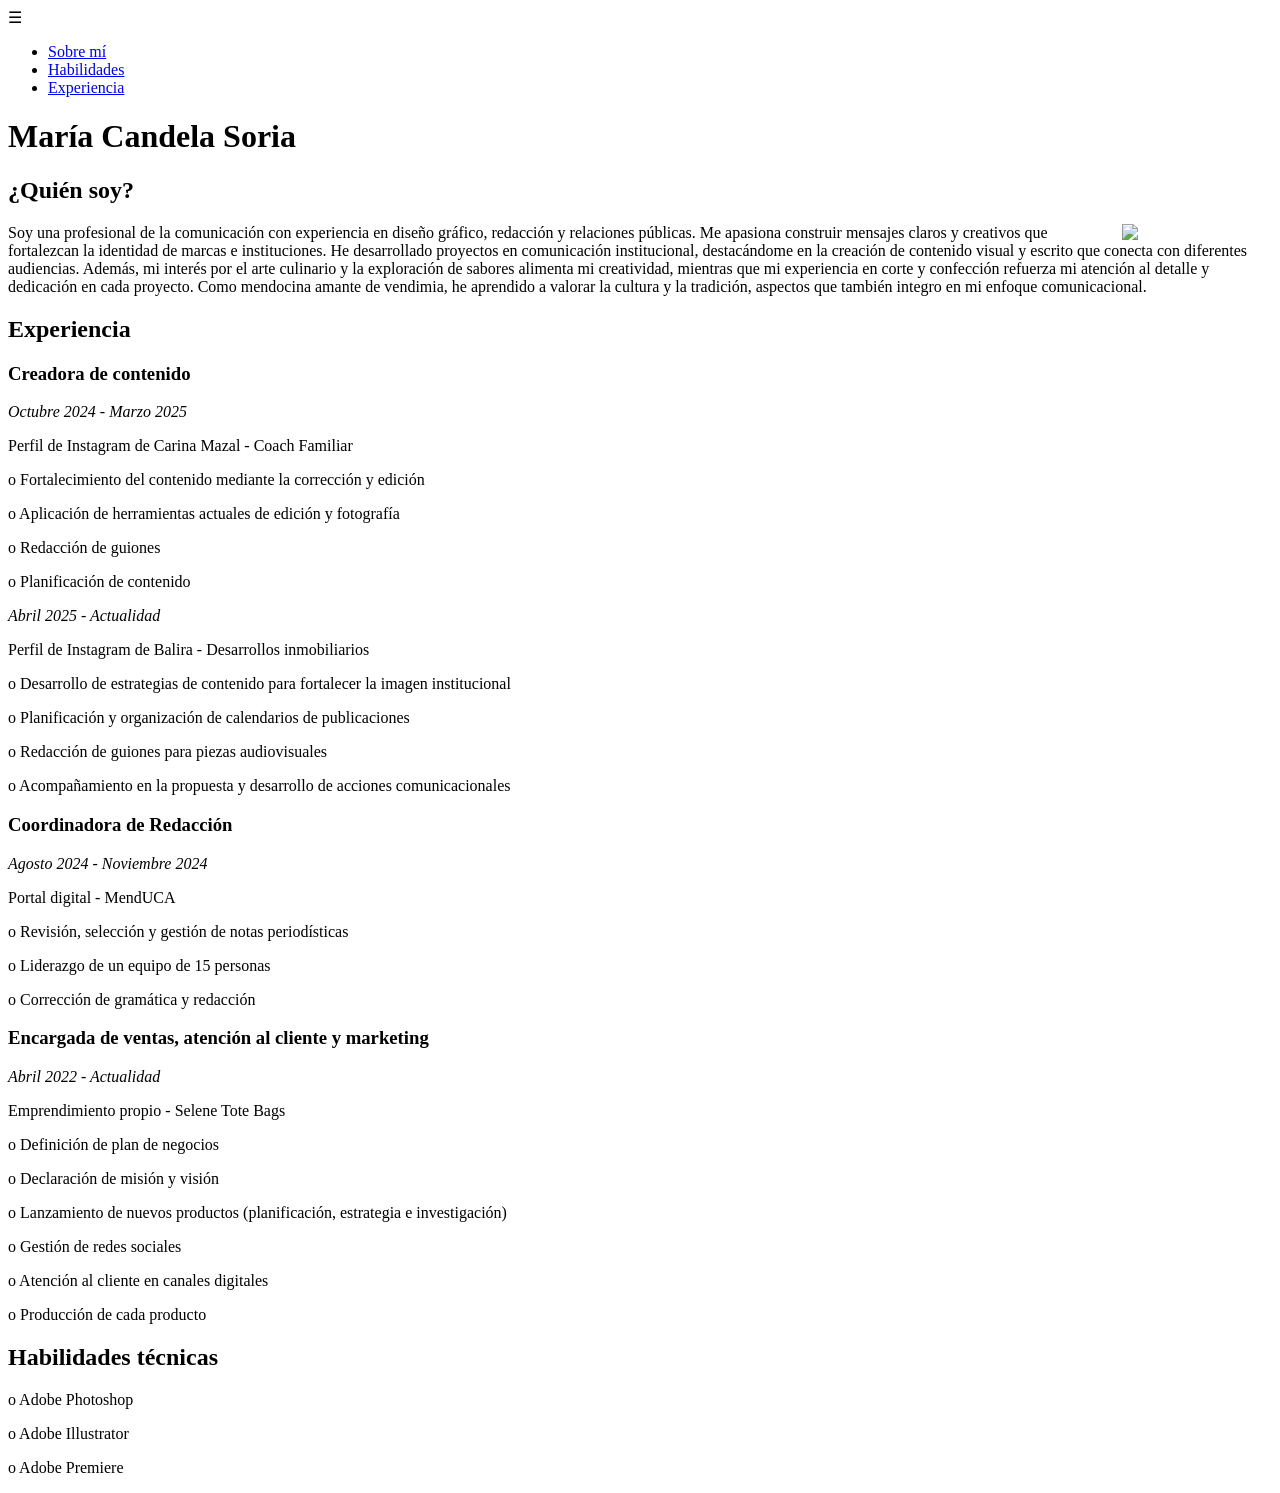
==== index.html @ 6c7842e3 "Add files via upload" ====
<!DOCTYPE html>
<html>
<head>
<title> Candela Soria </title>
<meta …/>
<link rel="stylesheet" href="css/1.css">
</head>
<header>
    <nav>
       <!--Botón hamburguesa--> 
       <div id="menu-btn">☰</div>

       <!--Menú-->
       <ul id="menu">
        <li><a href="#sobre-mi"> Sobre mí </a></li>
        <li><a href="#habilidades"> Habilidades </a></li>
        <li><a href= "#experiencia"> Experiencia </a></li>
       </ul>
    </nav>
</header>
<body>
    <h1 id= "titulo"> María Candela Soria </h1>

    <h2 id="sobre-mi">¿Quién soy?</h2>

        <div class="contenedor-flex">
            <img src="imagenes/1.jpg"style="float: right; margin-left: 5px;"width=150px>
            <p>Soy una profesional de la comunicación con experiencia en diseño gráfico, redacción y
            relaciones públicas. Me apasiona construir mensajes claros y creativos que fortalezcan
            la identidad de marcas e instituciones. He desarrollado proyectos en comunicación
            institucional, destacándome en la creación de contenido visual y escrito que conecta
            con diferentes audiencias. Además, mi interés por el arte culinario y la exploración de
            sabores alimenta mi creatividad, mientras que mi experiencia en corte y confección
            refuerza mi atención al detalle y dedicación en cada proyecto. Como mendocina amante
            de vendimia, he aprendido a valorar la cultura y la tradición, aspectos que también
            integro en mi enfoque comunicacional.</p>
        </div>
    <h2 id="experiencia"> Experiencia </h2>
        <h3>Creadora de contenido</h3>
            <p><i>Octubre 2024 - Marzo 2025</i></p>
            <p>Perfil de Instagram de Carina Mazal - Coach Familiar</p>
            <p>o Fortalecimiento del contenido mediante la corrección y edición</p>
            <p>o Aplicación de herramientas actuales de edición y fotografía </p>
            <p>o Redacción de guiones </p>
            <p>o Planificación de contenido </p>
            <p><i>Abril 2025 - Actualidad</i></p>
            <p>Perfil de Instagram de Balira - Desarrollos inmobiliarios </p>
            <p>o Desarrollo de estrategias de contenido para fortalecer la imagen institucional </p>
            <p>o Planificación y organización de calendarios de publicaciones </p>
            <p>o Redacción de guiones para piezas audiovisuales</p>
            <p>o Acompañamiento en la propuesta y desarrollo de acciones comunicacionales</p>
        <h3>Coordinadora de Redacción</h3>
            <p><i>Agosto 2024 - Noviembre 2024</i>
            <p>Portal digital - MendUCA</p>
            <p>o Revisión, selección y gestión de notas periodísticas</p>
            <p>o Liderazgo de un equipo de 15 personas</p>
            <p>o Corrección de gramática y redacción</p>
        <h3>Encargada de ventas, atención al cliente y marketing</h3>
            <p><i>Abril 2022 - Actualidad</i>
                <p>Emprendimiento propio - Selene Tote Bags</p>
                <p>o Definición de plan de negocios</p>
                <p>o Declaración de misión y visión</p>
                <p>o Lanzamiento de nuevos productos (planificación, estrategia e investigación)</p>
                <p>o Gestión de redes sociales</p>
                <p>o Atención al cliente en canales digitales</p>
                <p>o Producción de cada producto </p>
    <h2 id="habilidades">Habilidades técnicas</h2>
        <p>o Adobe Photoshop
        <p>o Adobe Illustrator</p> 
        <p>o Adobe Premiere </p>


    <script src="JS/script.js"></script>
</body>
</html>
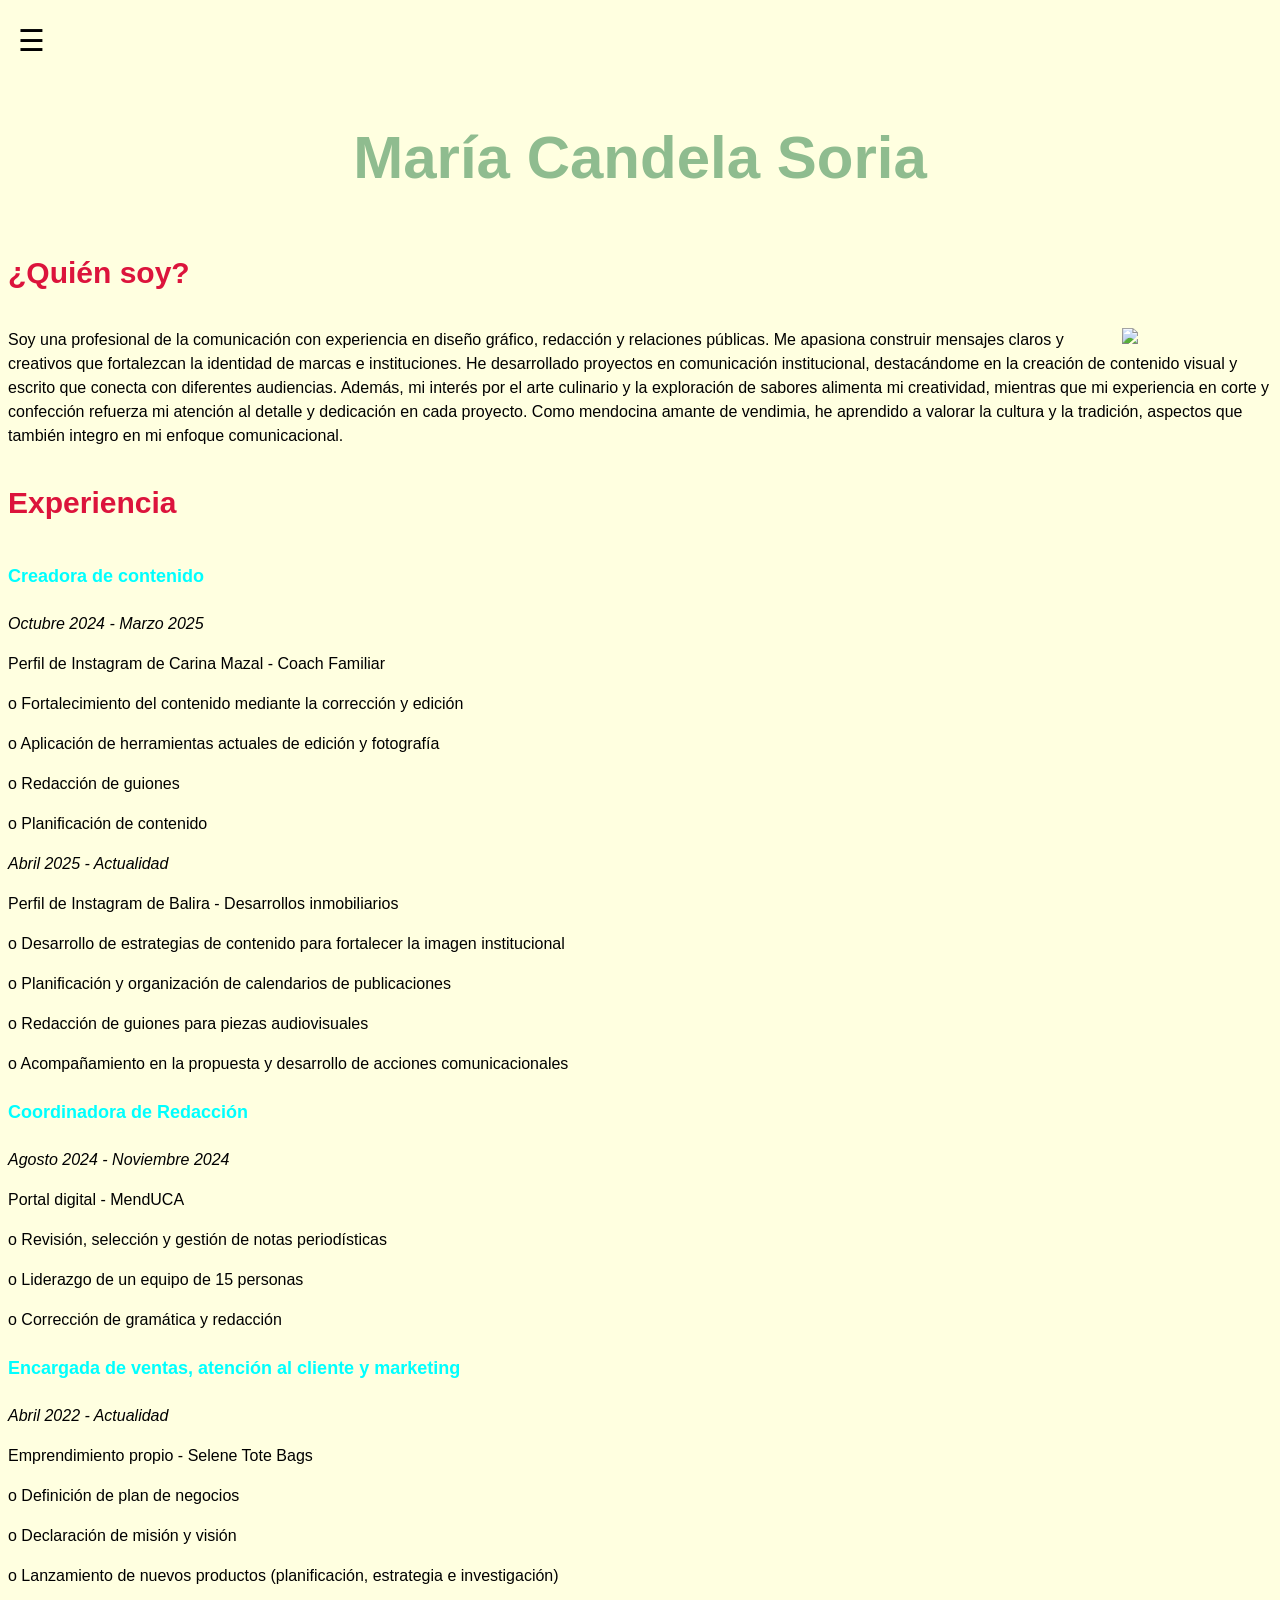
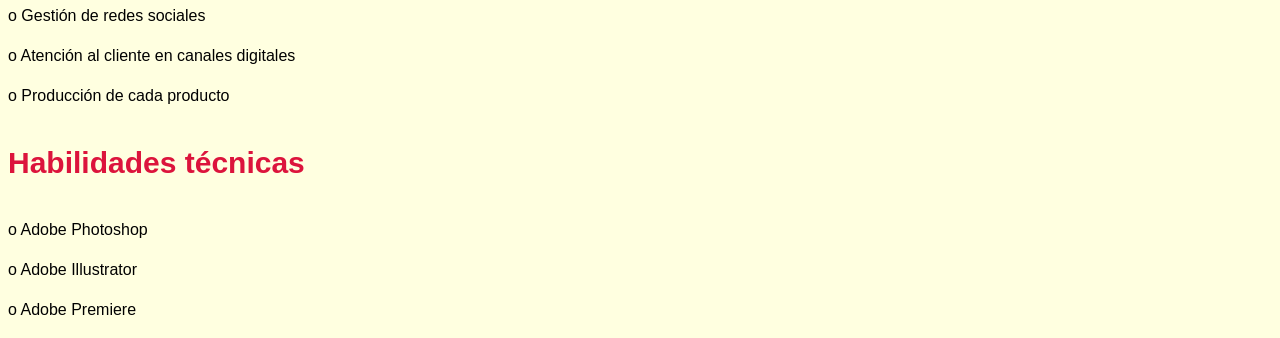
==== commit 72904fd2: "reorganizacion" ====
--- a/index.html
+++ b/index.html
@@ -1,75 +1,75 @@
-<!DOCTYPE html>
-<html>
-<head>
-<title> Candela Soria </title>
-<meta …/>
-<link rel="stylesheet" href="css/1.css">
-</head>
-<header>
-    <nav>
-       <!--Botón hamburguesa--> 
-       <div id="menu-btn">☰</div>
-
-       <!--Menú-->
-       <ul id="menu">
-        <li><a href="#sobre-mi"> Sobre mí </a></li>
-        <li><a href="#habilidades"> Habilidades </a></li>
-        <li><a href= "#experiencia"> Experiencia </a></li>
-       </ul>
-    </nav>
-</header>
-<body>
-    <h1 id= "titulo"> María Candela Soria </h1>
-
-    <h2 id="sobre-mi">¿Quién soy?</h2>
-
-        <div class="contenedor-flex">
-            <img src="imagenes/1.jpg"style="float: right; margin-left: 5px;"width=150px>
-            <p>Soy una profesional de la comunicación con experiencia en diseño gráfico, redacción y
-            relaciones públicas. Me apasiona construir mensajes claros y creativos que fortalezcan
-            la identidad de marcas e instituciones. He desarrollado proyectos en comunicación
-            institucional, destacándome en la creación de contenido visual y escrito que conecta
-            con diferentes audiencias. Además, mi interés por el arte culinario y la exploración de
-            sabores alimenta mi creatividad, mientras que mi experiencia en corte y confección
-            refuerza mi atención al detalle y dedicación en cada proyecto. Como mendocina amante
-            de vendimia, he aprendido a valorar la cultura y la tradición, aspectos que también
-            integro en mi enfoque comunicacional.</p>
-        </div>
-    <h2 id="experiencia"> Experiencia </h2>
-        <h3>Creadora de contenido</h3>
-            <p><i>Octubre 2024 - Marzo 2025</i></p>
-            <p>Perfil de Instagram de Carina Mazal - Coach Familiar</p>
-            <p>o Fortalecimiento del contenido mediante la corrección y edición</p>
-            <p>o Aplicación de herramientas actuales de edición y fotografía </p>
-            <p>o Redacción de guiones </p>
-            <p>o Planificación de contenido </p>
-            <p><i>Abril 2025 - Actualidad</i></p>
-            <p>Perfil de Instagram de Balira - Desarrollos inmobiliarios </p>
-            <p>o Desarrollo de estrategias de contenido para fortalecer la imagen institucional </p>
-            <p>o Planificación y organización de calendarios de publicaciones </p>
-            <p>o Redacción de guiones para piezas audiovisuales</p>
-            <p>o Acompañamiento en la propuesta y desarrollo de acciones comunicacionales</p>
-        <h3>Coordinadora de Redacción</h3>
-            <p><i>Agosto 2024 - Noviembre 2024</i>
-            <p>Portal digital - MendUCA</p>
-            <p>o Revisión, selección y gestión de notas periodísticas</p>
-            <p>o Liderazgo de un equipo de 15 personas</p>
-            <p>o Corrección de gramática y redacción</p>
-        <h3>Encargada de ventas, atención al cliente y marketing</h3>
-            <p><i>Abril 2022 - Actualidad</i>
-                <p>Emprendimiento propio - Selene Tote Bags</p>
-                <p>o Definición de plan de negocios</p>
-                <p>o Declaración de misión y visión</p>
-                <p>o Lanzamiento de nuevos productos (planificación, estrategia e investigación)</p>
-                <p>o Gestión de redes sociales</p>
-                <p>o Atención al cliente en canales digitales</p>
-                <p>o Producción de cada producto </p>
-    <h2 id="habilidades">Habilidades técnicas</h2>
-        <p>o Adobe Photoshop
-        <p>o Adobe Illustrator</p> 
-        <p>o Adobe Premiere </p>
-
-
-    <script src="JS/script.js"></script>
-</body>
+<!DOCTYPE html>
+<html>
+<head>
+<title> Candela Soria </title>
+<meta …/>
+<link rel="stylesheet" href="1.css">
+</head>
+<header>
+    <nav>
+       <!--Botón hamburguesa--> 
+       <div id="menu-btn">☰</div>
+
+       <!--Menú-->
+       <ul id="menu">
+        <li><a href="#sobre-mi"> Sobre mí </a></li>
+        <li><a href="#habilidades"> Habilidades </a></li>
+        <li><a href= "#experiencia"> Experiencia </a></li>
+       </ul>
+    </nav>
+</header>
+<body>
+    <h1 id= "titulo"> María Candela Soria </h1>
+
+    <h2 id="sobre-mi">¿Quién soy?</h2>
+
+        <div class="contenedor-flex">
+            <img src="html/imagenes/1.jpg"style="float: right; margin-left: 5px;"width=150px>
+            <p>Soy una profesional de la comunicación con experiencia en diseño gráfico, redacción y
+            relaciones públicas. Me apasiona construir mensajes claros y creativos que fortalezcan
+            la identidad de marcas e instituciones. He desarrollado proyectos en comunicación
+            institucional, destacándome en la creación de contenido visual y escrito que conecta
+            con diferentes audiencias. Además, mi interés por el arte culinario y la exploración de
+            sabores alimenta mi creatividad, mientras que mi experiencia en corte y confección
+            refuerza mi atención al detalle y dedicación en cada proyecto. Como mendocina amante
+            de vendimia, he aprendido a valorar la cultura y la tradición, aspectos que también
+            integro en mi enfoque comunicacional.</p>
+        </div>
+    <h2 id="experiencia"> Experiencia </h2>
+        <h3>Creadora de contenido</h3>
+            <p><i>Octubre 2024 - Marzo 2025</i></p>
+            <p>Perfil de Instagram de Carina Mazal - Coach Familiar</p>
+            <p>o Fortalecimiento del contenido mediante la corrección y edición</p>
+            <p>o Aplicación de herramientas actuales de edición y fotografía </p>
+            <p>o Redacción de guiones </p>
+            <p>o Planificación de contenido </p>
+            <p><i>Abril 2025 - Actualidad</i></p>
+            <p>Perfil de Instagram de Balira - Desarrollos inmobiliarios </p>
+            <p>o Desarrollo de estrategias de contenido para fortalecer la imagen institucional </p>
+            <p>o Planificación y organización de calendarios de publicaciones </p>
+            <p>o Redacción de guiones para piezas audiovisuales</p>
+            <p>o Acompañamiento en la propuesta y desarrollo de acciones comunicacionales</p>
+        <h3>Coordinadora de Redacción</h3>
+            <p><i>Agosto 2024 - Noviembre 2024</i>
+            <p>Portal digital - MendUCA</p>
+            <p>o Revisión, selección y gestión de notas periodísticas</p>
+            <p>o Liderazgo de un equipo de 15 personas</p>
+            <p>o Corrección de gramática y redacción</p>
+        <h3>Encargada de ventas, atención al cliente y marketing</h3>
+            <p><i>Abril 2022 - Actualidad</i>
+                <p>Emprendimiento propio - Selene Tote Bags</p>
+                <p>o Definición de plan de negocios</p>
+                <p>o Declaración de misión y visión</p>
+                <p>o Lanzamiento de nuevos productos (planificación, estrategia e investigación)</p>
+                <p>o Gestión de redes sociales</p>
+                <p>o Atención al cliente en canales digitales</p>
+                <p>o Producción de cada producto </p>
+    <h2 id="habilidades">Habilidades técnicas</h2>
+        <p>o Adobe Photoshop
+        <p>o Adobe Illustrator</p> 
+        <p>o Adobe Premiere </p>
+
+
+    <script src="script.js"></script>
+</body>
 </html>
--- a/1.css
+++ b/1.css
@@ -0,0 +1,92 @@
+@import url('https://fonts.googleapis.com/css2?family=Amatic+SC:wght@400;700&display=swap');
+*{
+    margin: 2.5 px;
+    padding: 0;
+    box-sizing: border-box;
+    text-decoration: none;
+    list-style: none;
+    line-height: 1.5;
+    background-color:lightyellow;
+}
+
+/*Botón hamburguesa*/
+#menu-btn {
+    font-size:30px;
+    cursor: pointer;
+    padding: 10px;
+}
+
+/*Menú oculto por defecto*/
+#menu {
+    position: absolute;
+    top: 60px;
+    left: 20px;
+    background-color: whitesmoke;
+    width: 180px;
+    border-radius: 8px;
+    font-family: "Arial", sans-serif;
+
+    opacity: 0;
+    transform: translateY(-10px);
+    pointer-events: none;
+
+    transition: all 0.3s ease;
+}
+
+/*Clase que lo muestra*/
+#menu.active {
+    opacity: 1;
+    transform: translateY(0);
+    pointer-events: auto;
+}
+
+#menu li: :hover {
+    padding: 10px;
+    border-bottom: 1px solid #eee;
+    background-color: #f5f5f5
+}
+
+#menu li a {
+    color: black;
+    text-decoration: none;
+    display: block;
+}
+
+h1 {
+    font-family: "Arial", sans-serif;
+  font-weight: bold;
+  font-style: normal;
+  font-size: 60px;
+  color:darkseagreen;
+  text-align: center;
+}
+
+h2 {
+   font-family: "Arial", sans-serif;
+  font-weight: bold;
+  font-style: normal; 
+  font-size: 30px;
+  color:crimson;
+  line-height: 2;
+}
+
+h3 {
+    font-family: "Arial", sans-serif;
+  font-weight: bold;
+  font-style: normal; 
+  font-size: 18px;
+  color:aqua;
+  line-height: 2;
+}
+
+.container {
+    max-width: 1200px;
+    margin: 0 auto;
+}
+
+p {
+    font-family: Arial, sans-serif;
+    font-weight: normal;
+    font-style: normal;
+    font-size: 12;
+}
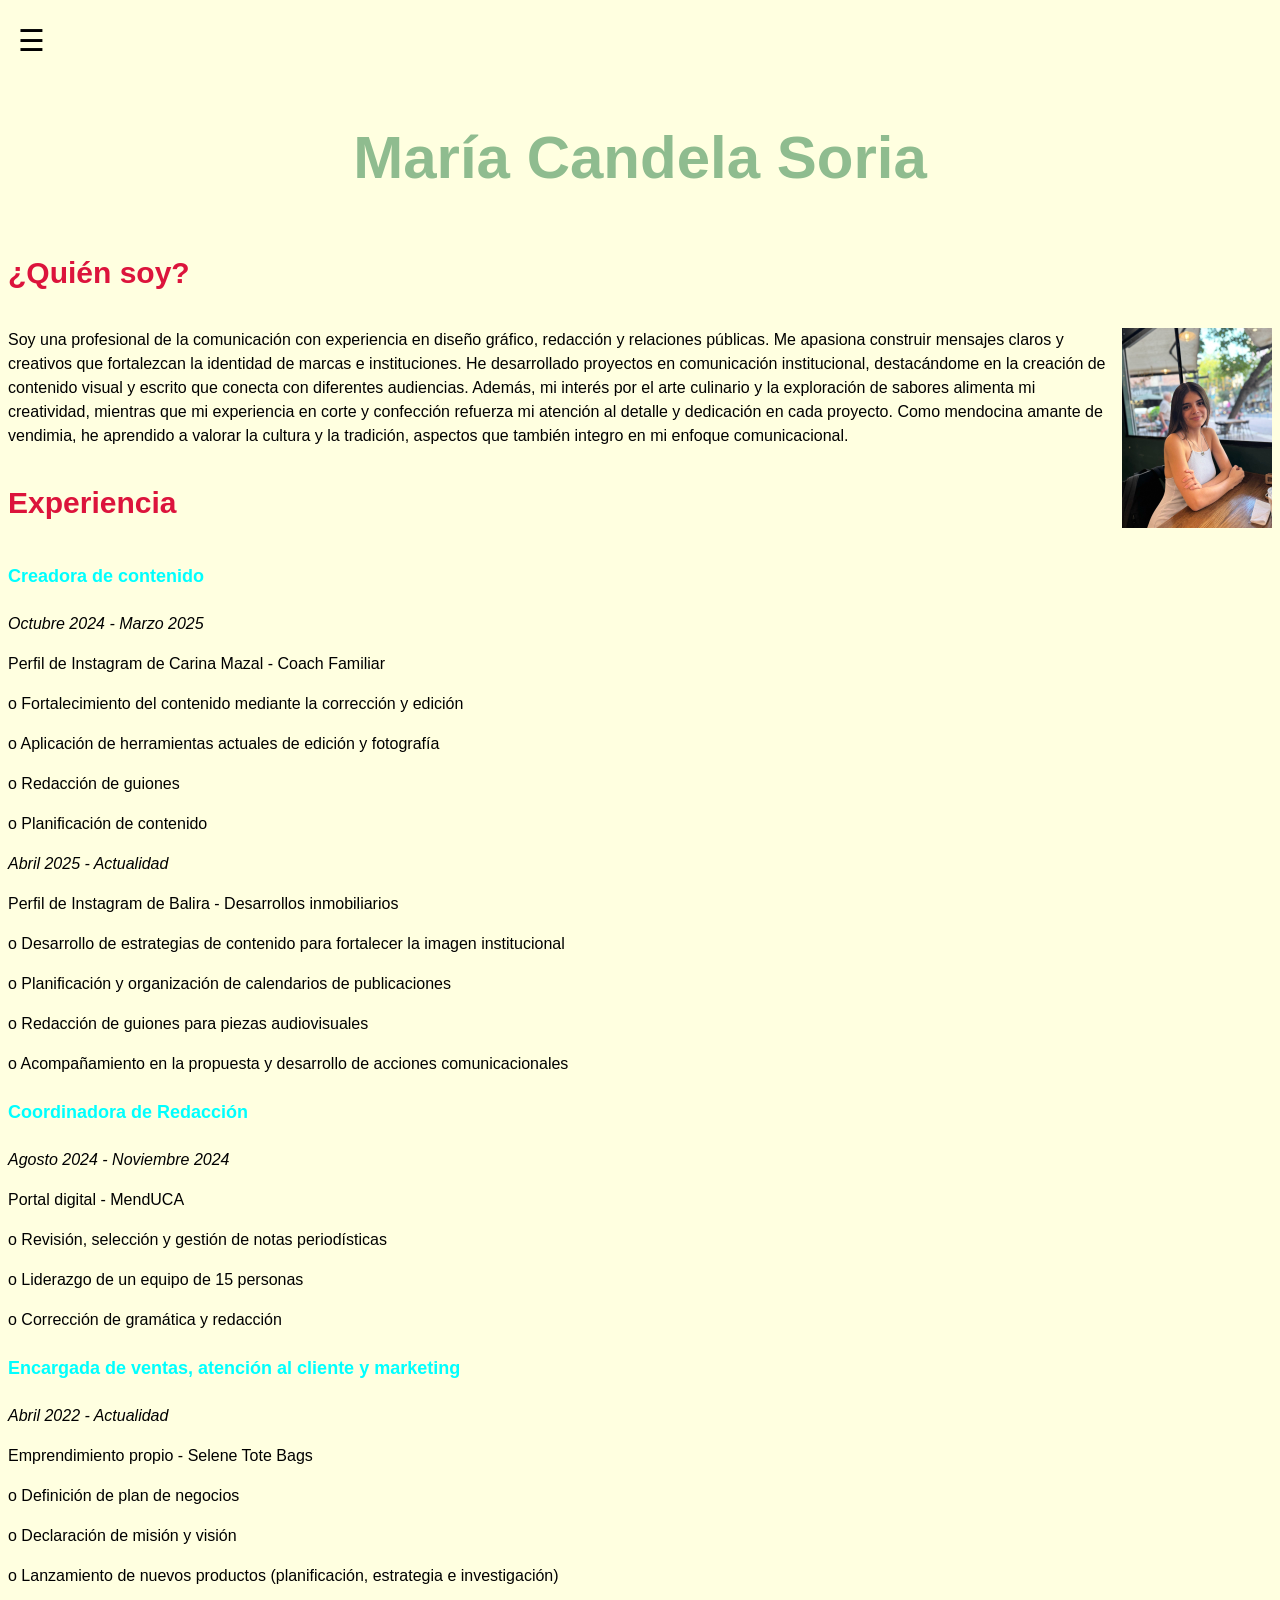
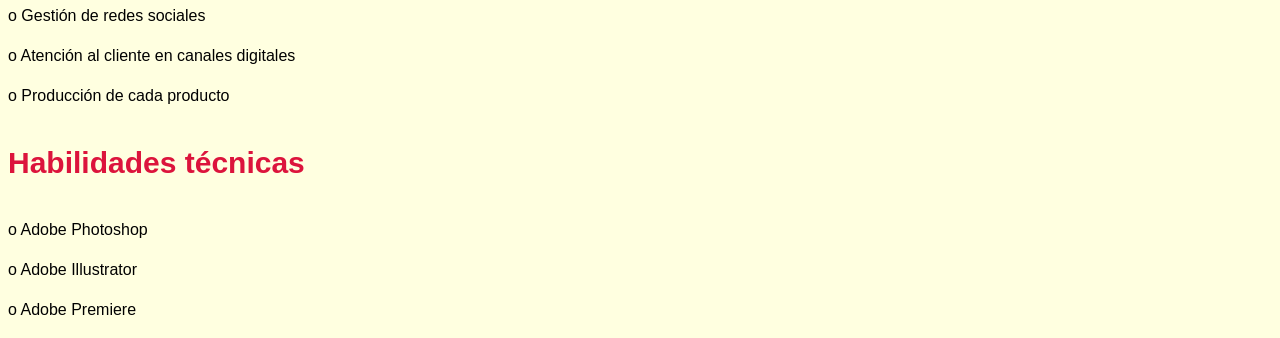
==== commit 2f1a6a03: "agregoimagen" ====
--- a/index.html
+++ b/index.html
@@ -24,7 +24,7 @@
     <h2 id="sobre-mi">¿Quién soy?</h2>
 
         <div class="contenedor-flex">
-            <img src="html/imagenes/1.jpg"style="float: right; margin-left: 5px;"width=150px>
+            <img src="imagenes/1.jpg"style="float: right; margin-left: 5px;"width=150px>
             <p>Soy una profesional de la comunicación con experiencia en diseño gráfico, redacción y
             relaciones públicas. Me apasiona construir mensajes claros y creativos que fortalezcan
             la identidad de marcas e instituciones. He desarrollado proyectos en comunicación
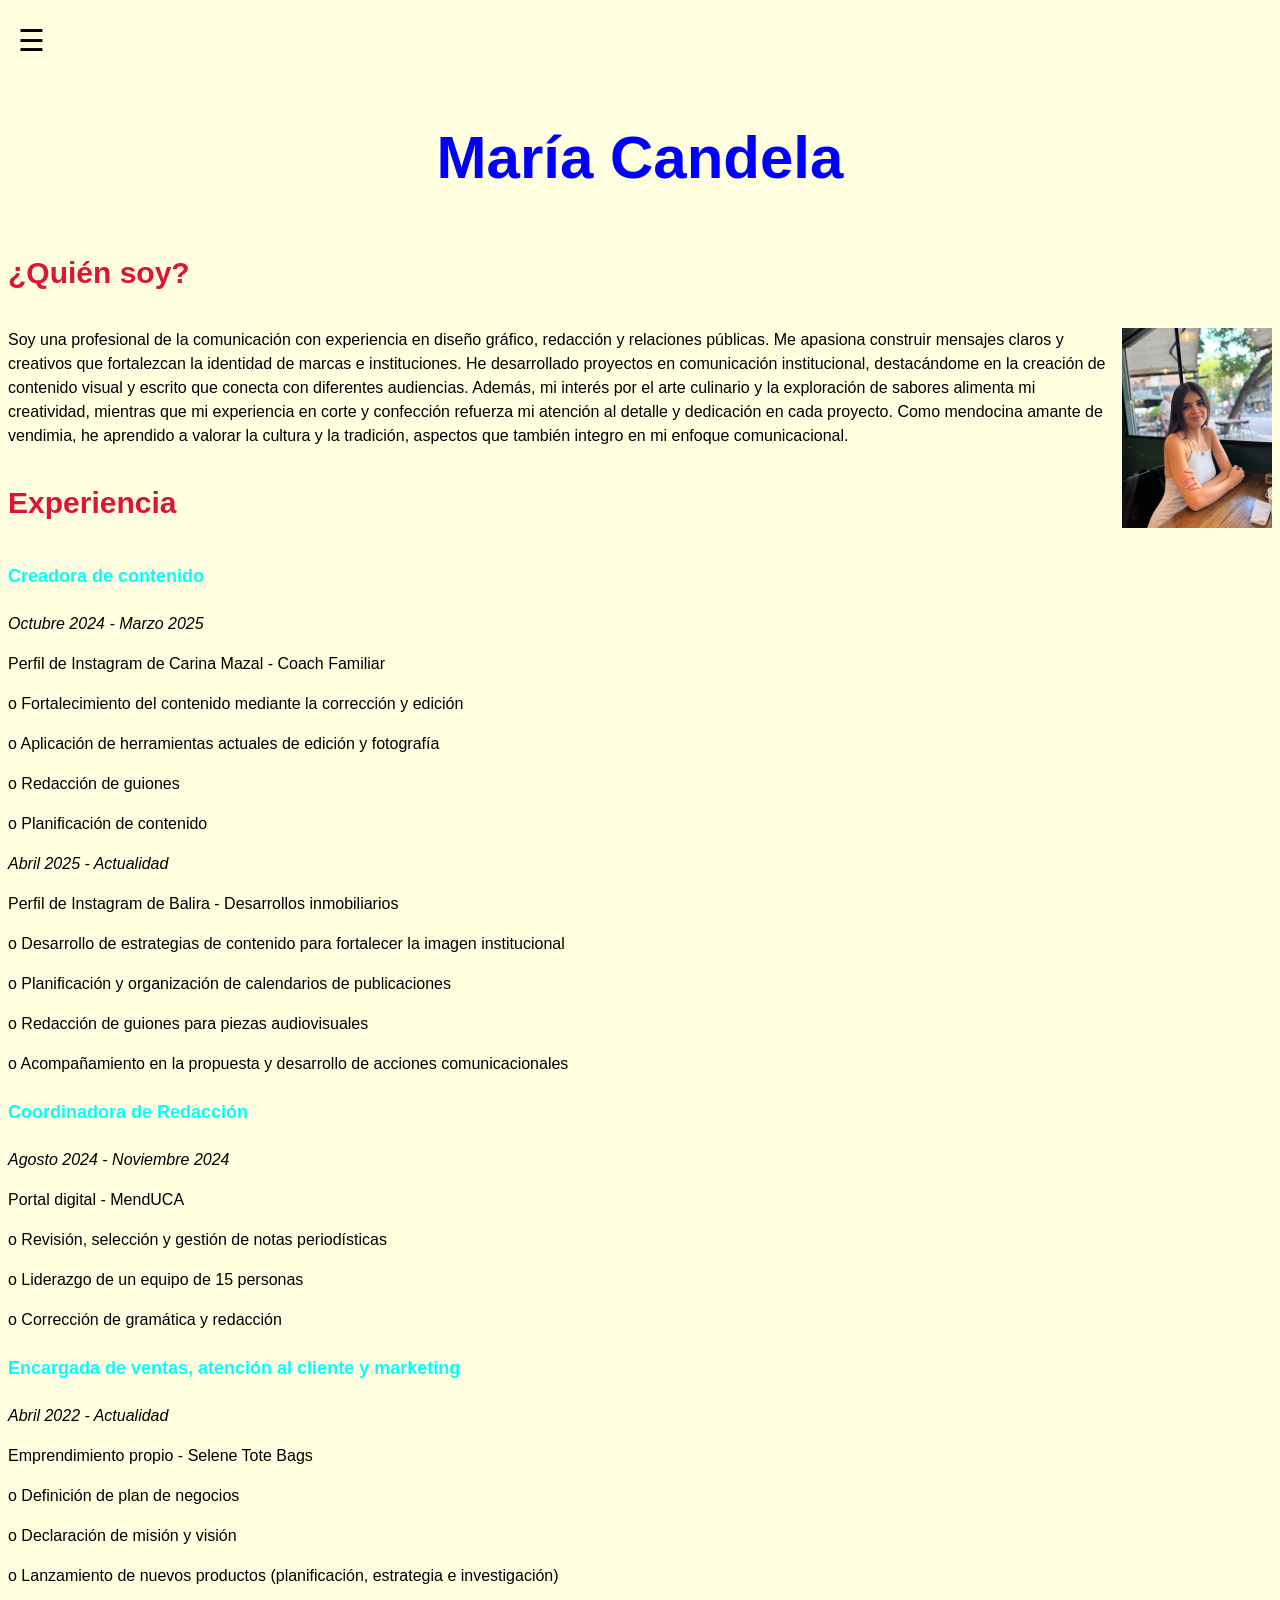
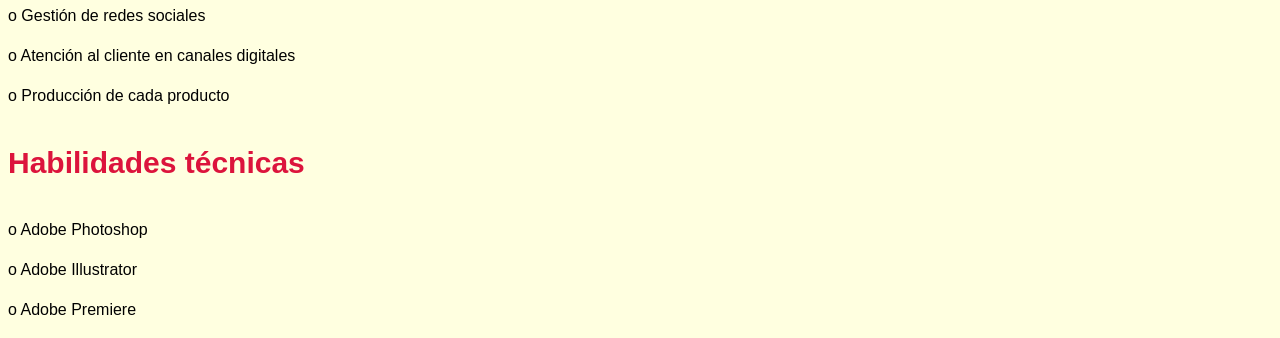
==== commit 14b16b02: "Update header name from 'María Candela Soria' to 'María Candela'" ====
--- a/index.html
+++ b/index.html
@@ -19,12 +19,12 @@
     </nav>
 </header>
 <body>
-    <h1 id= "titulo"> María Candela Soria </h1>
+    <h1 id= "titulo"> María Candela </h1>
 
     <h2 id="sobre-mi">¿Quién soy?</h2>
 
         <div class="contenedor-flex">
-            <img src="imagenes/1.jpg"style="float: right; margin-left: 5px;"width=150px>
+            <img src="imagenes/1.jpg"style="float: right; margin-left: 5px;"width="150">
             <p>Soy una profesional de la comunicación con experiencia en diseño gráfico, redacción y
             relaciones públicas. Me apasiona construir mensajes claros y creativos que fortalezcan
             la identidad de marcas e instituciones. He desarrollado proyectos en comunicación
@@ -72,4 +72,4 @@
 
     <script src="script.js"></script>
 </body>
-</html>+</html>
--- a/1.css
+++ b/1.css
@@ -57,7 +57,7 @@
   font-weight: bold;
   font-style: normal;
   font-size: 60px;
-  color:darkseagreen;
+  color:blue;
   text-align: center;
 }
 
@@ -89,4 +89,4 @@
     font-weight: normal;
     font-style: normal;
     font-size: 12;
-}+}
